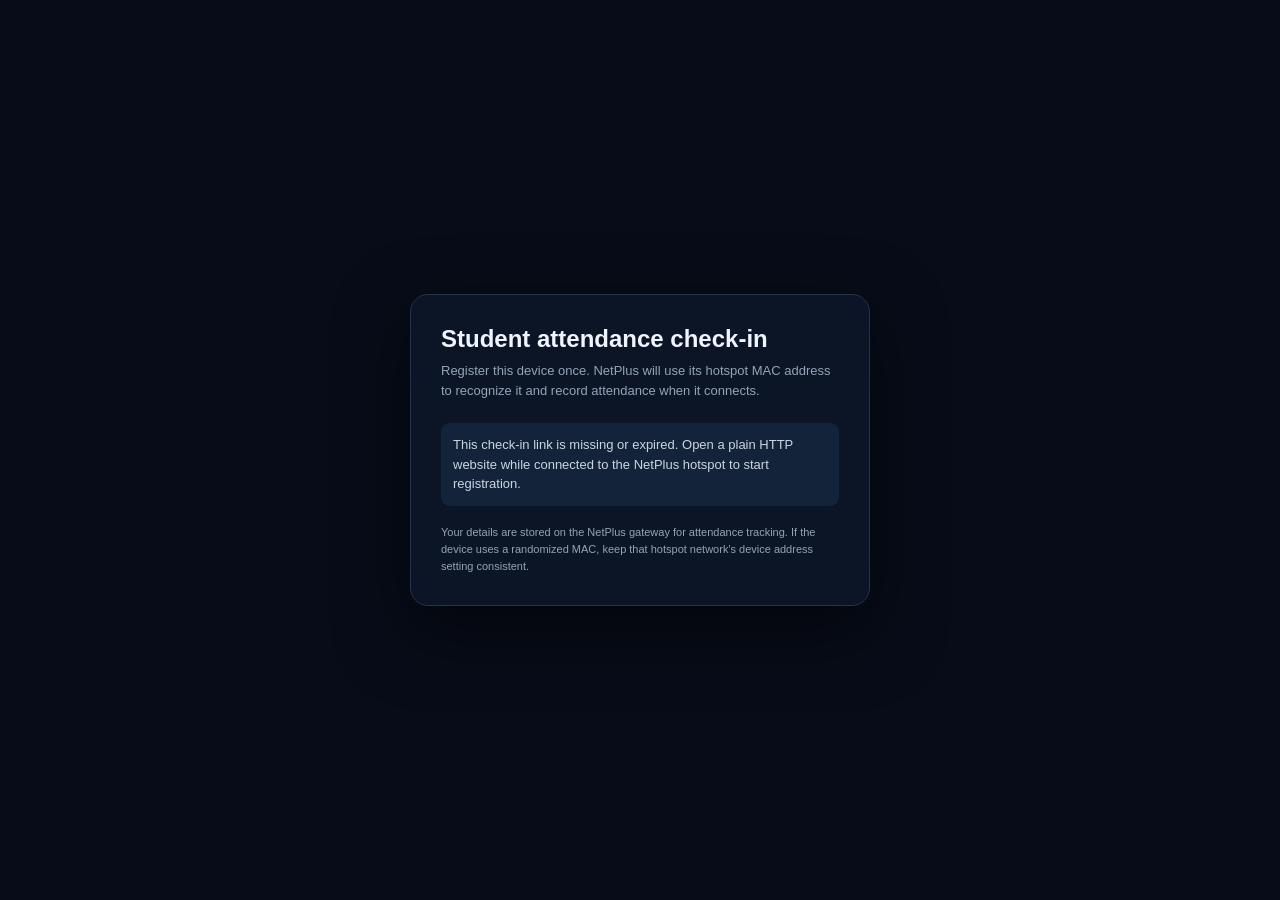
==== static/attendance.html @ 73b0d5f3 "Added Attendance and Data Analysis with AIML Added Attendance with MAC Address Tracking Added Data " ====
<!doctype html>
<html lang="en">
<head>
  <meta charset="utf-8">
  <meta name="viewport" content="width=device-width,initial-scale=1">
  <meta name="referrer" content="no-referrer">
  <title>Student Check-in · NetPlus</title>
  <style>
    *{box-sizing:border-box}body{margin:0;min-height:100vh;display:grid;place-items:center;padding:24px;background:#070c18;color:#f0f4ff;font:15px Inter,"Segoe UI",sans-serif}
    .card{width:min(100%,460px);padding:30px;border:1px solid #26334b;border-radius:18px;background:#0c1526;box-shadow:0 24px 70px #0008}
    h1{font-size:24px;margin:0 0 8px}.intro,.privacy{color:#94a3b8;line-height:1.55;font-size:13px}.intro{margin:0 0 22px}
    label{display:block;margin:15px 0 6px;font-size:12px;font-weight:700;color:#cbd5e1}input{width:100%;padding:12px;border:1px solid #334155;border-radius:9px;background:#07101f;color:#f8fafc;font:inherit;outline:none}input:focus{border-color:#818cf8}
    button{width:100%;margin-top:21px;padding:13px;border:0;border-radius:9px;background:#6366f1;color:white;font-weight:700;font-size:14px;cursor:pointer}button:disabled{opacity:.6;cursor:wait}
    #message{display:none;margin-top:16px;padding:12px;border-radius:9px;background:#13243a;color:#cbd5e1;font-size:13px;line-height:1.5}.privacy{font-size:11px;margin:18px 0 0}
  </style>
</head>
<body>
  <main class="card">
    <h1>Student attendance check-in</h1>
    <p class="intro">Register this device once. NetPlus will use its hotspot MAC address to recognize it and record attendance when it connects.</p>
    <form id="registrationForm">
      <label for="prn">Student PRN</label><input id="prn" name="prn" required minlength="2" maxlength="40" autocomplete="off">
      <label for="name">Full name</label><input id="name" name="name" required minlength="2" maxlength="100" autocomplete="name">
      <label for="batch">Batch</label><input id="batch" name="batch" required maxlength="50" placeholder="e.g. SY-CSE-A">
      <button id="submitButton" type="submit">Register and mark attendance</button>
    </form>
    <div id="message" role="status" aria-live="polite"></div>
    <p class="privacy">Your details are stored on the NetPlus gateway for attendance tracking. If the device uses a randomized MAC, keep that hotspot network's device address setting consistent.</p>
  </main>
  <script>
    const form=document.getElementById('registrationForm');
    const message=document.getElementById('message');
    const button=document.getElementById('submitButton');
    const token=new URLSearchParams(location.search).get('token');
    if(!token){form.hidden=true;message.style.display='block';message.textContent='This check-in link is missing or expired. Open a plain HTTP website while connected to the NetPlus hotspot to start registration.';}
    form.addEventListener('submit',async event=>{
      event.preventDefault();button.disabled=true;button.textContent='Registering…';message.style.display='none';
      try{
        const response=await fetch('/api/attendance/register',{method:'POST',headers:{'Content-Type':'application/json'},body:JSON.stringify({token,prn:document.getElementById('prn').value,name:document.getElementById('name').value,batch:document.getElementById('batch').value})});
        const result=await response.json();if(!response.ok)throw new Error(result.detail||'Registration failed.');
        form.hidden=true;message.style.display='block';message.textContent=`Attendance marked for ${result.name} (${result.prn}) in batch ${result.batch}. You can now browse.`;
      }catch(error){message.style.display='block';message.textContent=error.message;button.disabled=false;button.textContent='Register and mark attendance';}
    });
  </script>
</body>
</html>
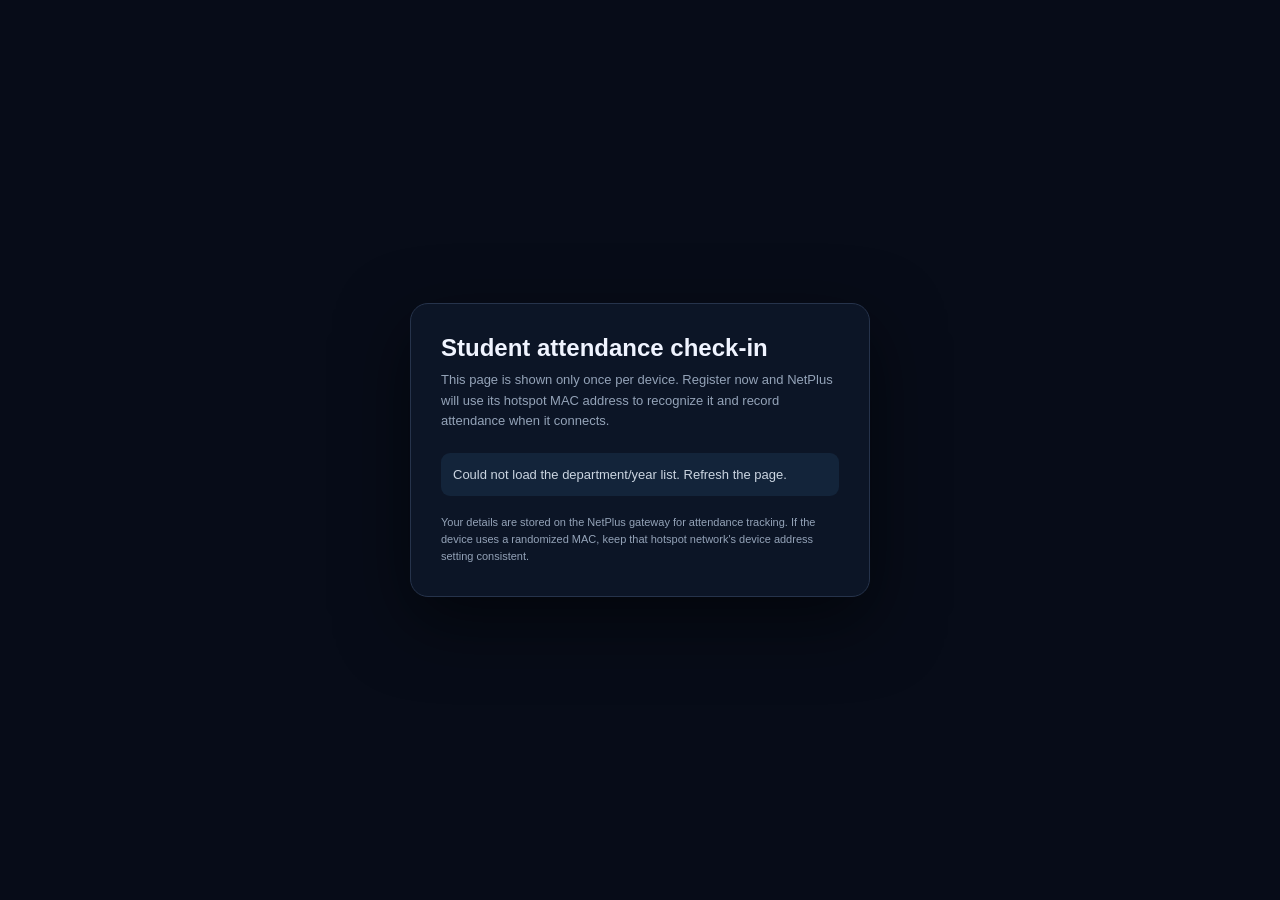
==== commit fe8ed51d: "Add files via upload" ====
--- a/static/attendance.html
+++ b/static/attendance.html
@@ -9,19 +9,26 @@
     *{box-sizing:border-box}body{margin:0;min-height:100vh;display:grid;place-items:center;padding:24px;background:#070c18;color:#f0f4ff;font:15px Inter,"Segoe UI",sans-serif}
     .card{width:min(100%,460px);padding:30px;border:1px solid #26334b;border-radius:18px;background:#0c1526;box-shadow:0 24px 70px #0008}
     h1{font-size:24px;margin:0 0 8px}.intro,.privacy{color:#94a3b8;line-height:1.55;font-size:13px}.intro{margin:0 0 22px}
-    label{display:block;margin:15px 0 6px;font-size:12px;font-weight:700;color:#cbd5e1}input{width:100%;padding:12px;border:1px solid #334155;border-radius:9px;background:#07101f;color:#f8fafc;font:inherit;outline:none}input:focus{border-color:#818cf8}
-    button{width:100%;margin-top:21px;padding:13px;border:0;border-radius:9px;background:#6366f1;color:white;font-weight:700;font-size:14px;cursor:pointer}button:disabled{opacity:.6;cursor:wait}
+    label{display:block;margin:15px 0 6px;font-size:12px;font-weight:700;color:#cbd5e1}input,select{width:100%;padding:12px;border:1px solid #334155;border-radius:9px;background:#07101f;color:#f8fafc;font:inherit;outline:none}input:focus,select:focus{border-color:#818cf8}
+    select:disabled{opacity:.5}.row{display:grid;grid-template-columns:1fr 1fr;gap:12px}button{width:100%;margin-top:21px;padding:13px;border:0;border-radius:9px;background:#6366f1;color:white;font-weight:700;font-size:14px;cursor:pointer}button:disabled{opacity:.6;cursor:wait}
     #message{display:none;margin-top:16px;padding:12px;border-radius:9px;background:#13243a;color:#cbd5e1;font-size:13px;line-height:1.5}.privacy{font-size:11px;margin:18px 0 0}
   </style>
 </head>
 <body>
   <main class="card">
     <h1>Student attendance check-in</h1>
-    <p class="intro">Register this device once. NetPlus will use its hotspot MAC address to recognize it and record attendance when it connects.</p>
+    <p class="intro">This page is shown only once per device. Register now and NetPlus will use its hotspot MAC address to recognize it and record attendance when it connects.</p>
     <form id="registrationForm">
       <label for="prn">Student PRN</label><input id="prn" name="prn" required minlength="2" maxlength="40" autocomplete="off">
       <label for="name">Full name</label><input id="name" name="name" required minlength="2" maxlength="100" autocomplete="name">
-      <label for="batch">Batch</label><input id="batch" name="batch" required maxlength="50" placeholder="e.g. SY-CSE-A">
+      <label for="department">Department</label>
+      <select id="department" required><option value="">Select department</option></select>
+      <div class="row">
+        <div><label for="year">Year</label><select id="year" required><option value="">Select year</option></select></div>
+        <div><label for="division">Division</label><select id="division" required><option value="">Select div</option></select></div>
+      </div>
+      <label for="batch">Batch</label>
+      <select id="batch" required disabled><option value="">Select year first</option></select>
       <button id="submitButton" type="submit">Register and mark attendance</button>
     </form>
     <div id="message" role="status" aria-live="polite"></div>
@@ -32,13 +39,20 @@
     const message=document.getElementById('message');
     const button=document.getElementById('submitButton');
     const token=new URLSearchParams(location.search).get('token');
-    if(!token){form.hidden=true;message.style.display='block';message.textContent='This check-in link is missing or expired. Open a plain HTTP website while connected to the NetPlus hotspot to start registration.';}
+    if(!token){form.hidden=true;message.style.display='block';message.textContent='This check-in link is missing or expired. Please ask your lab administrator to link your device.';}
+    const departmentEl=document.getElementById('department'),yearEl=document.getElementById('year'),divisionEl=document.getElementById('division'),batchEl=document.getElementById('batch');
+    let batchesByYear={};
+    const fill=(el,items,placeholder)=>{el.innerHTML='';const o=document.createElement('option');o.value='';o.textContent=placeholder;el.appendChild(o);items.forEach(i=>{const op=document.createElement('option');op.value=i.value??i;op.textContent=i.label??i;el.appendChild(op);});};
+    fetch('/api/academic/options').then(r=>r.json()).then(o=>{
+      batchesByYear=o.batches;fill(departmentEl,o.departments,'Select department');fill(yearEl,o.years,'Select year');fill(divisionEl,o.divisions,'Select div');
+    }).catch(()=>{message.style.display='block';message.textContent='Could not load the department/year list. Refresh the page.';});
+    yearEl.addEventListener('change',()=>{const list=batchesByYear[yearEl.value]||[];fill(batchEl,list,yearEl.value?'Select batch':'Select year first');batchEl.disabled=!yearEl.value;});
     form.addEventListener('submit',async event=>{
       event.preventDefault();button.disabled=true;button.textContent='Registering…';message.style.display='none';
       try{
-        const response=await fetch('/api/attendance/register',{method:'POST',headers:{'Content-Type':'application/json'},body:JSON.stringify({token,prn:document.getElementById('prn').value,name:document.getElementById('name').value,batch:document.getElementById('batch').value})});
+        const response=await fetch('/api/attendance/register',{method:'POST',headers:{'Content-Type':'application/json'},body:JSON.stringify({token,prn:document.getElementById('prn').value.trim(),name:document.getElementById('name').value.trim(),department:departmentEl.value,year:yearEl.value,division:divisionEl.value,batch:batchEl.value})});
         const result=await response.json();if(!response.ok)throw new Error(result.detail||'Registration failed.');
-        form.hidden=true;message.style.display='block';message.textContent=`Attendance marked for ${result.name} (${result.prn}) in batch ${result.batch}. You can now browse.`;
+        form.hidden=true;message.style.display='block';message.textContent=`Attendance marked for ${result.name} (${result.prn}) — ${result.department}, ${result.year} Div ${result.division}, Batch ${result.batch}. You can now browse.`;
       }catch(error){message.style.display='block';message.textContent=error.message;button.disabled=false;button.textContent='Register and mark attendance';}
     });
   </script>
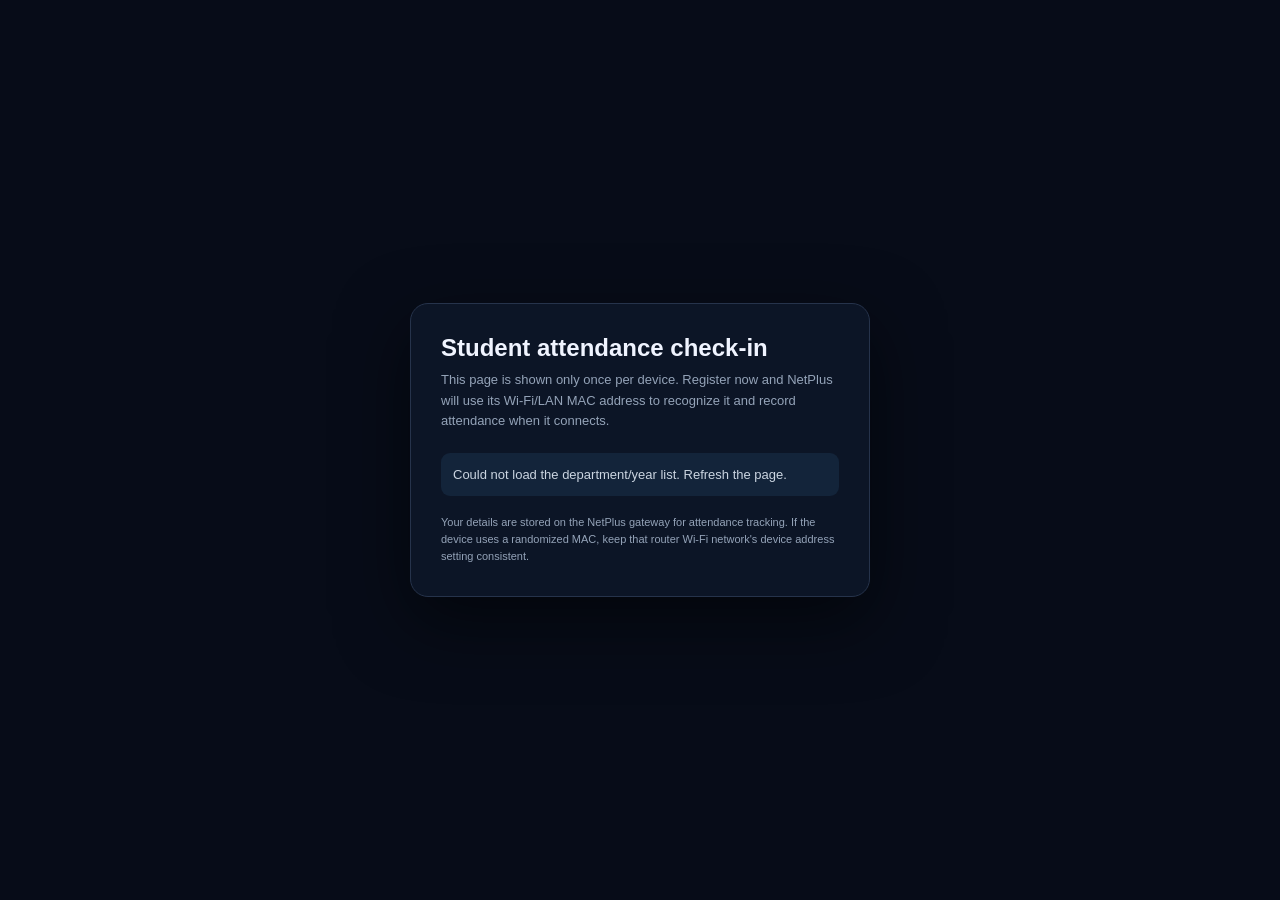
==== commit c1d33f59: "Port NetPlus to Windows ICS + TL-WR740N router gateway" ====
--- a/static/attendance.html
+++ b/static/attendance.html
@@ -17,7 +17,7 @@
 <body>
   <main class="card">
     <h1>Student attendance check-in</h1>
-    <p class="intro">This page is shown only once per device. Register now and NetPlus will use its hotspot MAC address to recognize it and record attendance when it connects.</p>
+    <p class="intro">This page is shown only once per device. Register now and NetPlus will use its Wi-Fi/LAN MAC address to recognize it and record attendance when it connects.</p>
     <form id="registrationForm">
       <label for="prn">Student PRN</label><input id="prn" name="prn" required minlength="2" maxlength="40" autocomplete="off">
       <label for="name">Full name</label><input id="name" name="name" required minlength="2" maxlength="100" autocomplete="name">
@@ -32,7 +32,7 @@
       <button id="submitButton" type="submit">Register and mark attendance</button>
     </form>
     <div id="message" role="status" aria-live="polite"></div>
-    <p class="privacy">Your details are stored on the NetPlus gateway for attendance tracking. If the device uses a randomized MAC, keep that hotspot network's device address setting consistent.</p>
+    <p class="privacy">Your details are stored on the NetPlus gateway for attendance tracking. If the device uses a randomized MAC, keep that router Wi-Fi network's device address setting consistent.</p>
   </main>
   <script>
     const form=document.getElementById('registrationForm');
